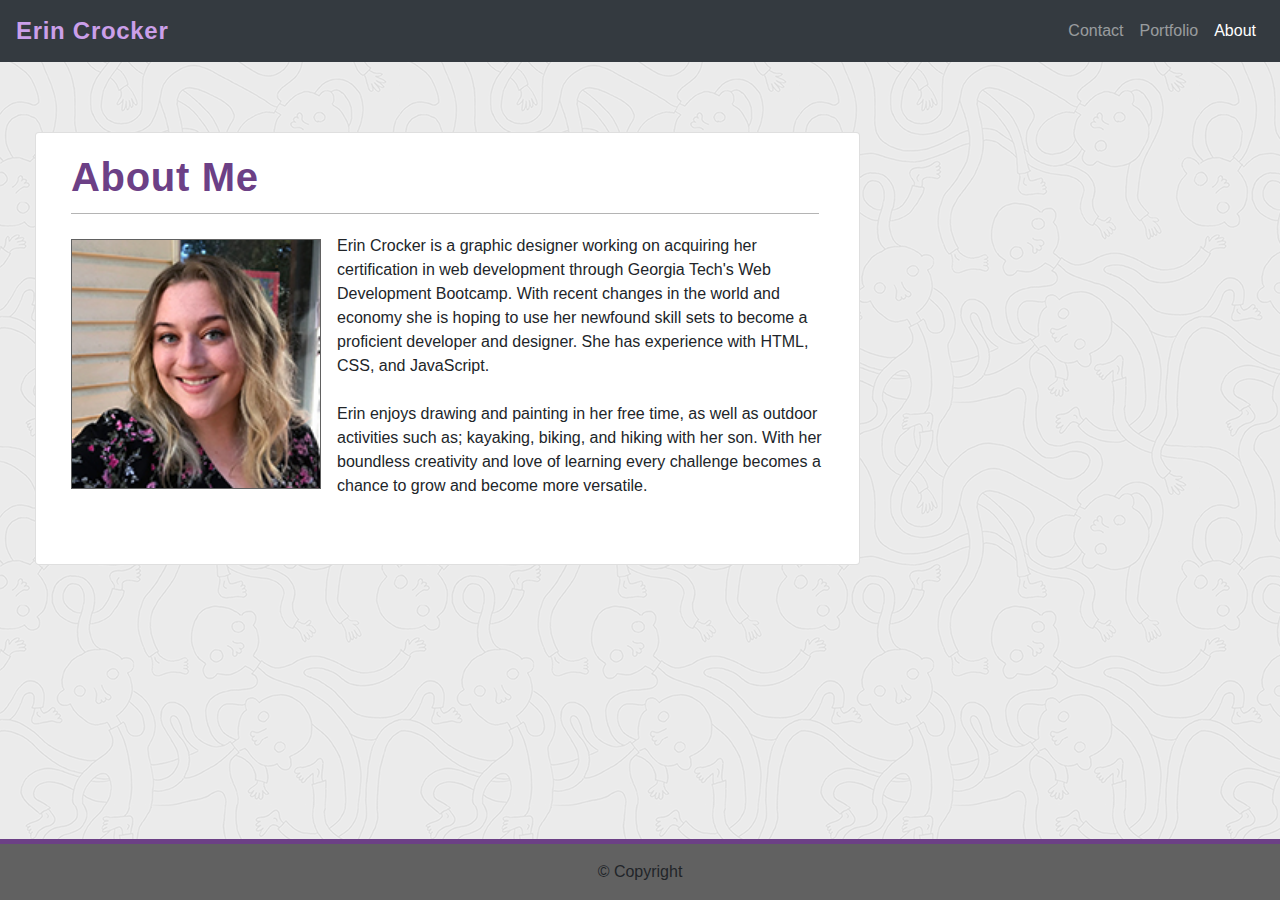
==== index.html @ eda3b4a2 "set up file structure, using previous portfolio layout, made edits to color, and images in the porfo" ====
<!DOCTYPE html>
<!--[if lt IE 7]>      <html class="no-js lt-ie9 lt-ie8 lt-ie7"> <![endif]-->
<!--[if IE 7]>         <html class="no-js lt-ie9 lt-ie8"> <![endif]-->
<!--[if IE 8]>         <html class="no-js lt-ie9"> <![endif]-->
<!--[if gt IE 8]><!-->
<html class="no-js">
  <!--<![endif]-->
  <head>
    <meta charset="utf-8" />
    <meta http-equiv="X-UA-Compatible" content="IE=edge" />
    <title></title>
    <meta name="description" content="" />
    <meta name="viewport" content="width=device-width, initial-scale=1" />
    <link
      rel="stylesheet"
      href="https://stackpath.bootstrapcdn.com/bootstrap/4.4.1/css/bootstrap.min.css"
      integrity="sha384-Vkoo8x4CGsO3+Hhxv8T/Q5PaXtkKtu6ug5TOeNV6gBiFeWPGFN9MuhOf23Q9Ifjh"
      crossorigin="anonymous"
    />
    <link rel="stylesheet" href="./assets/styles.css" />
  </head>
  <body>
    <!-- Nav Bar -->
    <nav class="navbar navbar-expand-lg navbar navbar-dark bg-dark">
    <!-- Nav Bar Title -->
      <a class="navbar-brand" href="#"><span class="title-color">Erin Crocker</span></a>
      <button class="navbar-toggler" type="button" data-toggle="collapse" data-target="#navbarNav" aria-controls="navbarNav" aria-expanded="false" aria-label="Toggle navigation"> <span class="navbar-toggler-icon"></span> </button>
      <div class="collapse navbar-collapse" id="navbarNav">
        <ul class="navbar-nav ml-auto">
            <!-- Contact -->
          <li class="nav-item">
            <a class="nav-link" href="contact.html">Contact</a>
          </li>
            <!-- Portfolio -->
          <li class="nav-item">
            <a class="nav-link" href="portfolio.html">Portfolio</a>
          </li>
            <!-- About -->
          <li class="nav-item active">
            <a class="nav-link" href="index.html">About <span class="sr-only">(current)</span></a>
          </li>
        </ul>
      </div>
    </nav>

    <!-- About Me -->
    <div class="container">
      <div class="row">
        <div class="col-sm-9">
          <div class="card">
            <div class="card-body">
              <h1 class="card-title justify-content-center">About Me</h1>
              <div class=image-paragraph-divider>
                <img class= "img mr-3 float-left" src="./assets/images/160-160.jpg" />
                <p class="card-text" id=p1>
                  Erin Crocker is a graphic designer working on acquiring her certification 
                  in web development through Georgia Tech's Web Development Bootcamp. With 
                  recent changes in the world and economy she is hoping to use her newfound 
                  skill sets to become a proficient developer and designer. She has experience 
                  with HTML, CSS, and JavaScript. 
                  </p>
              </div>
            </br>
              <p>
                  Erin enjoys drawing and painting in her free time, as well as outdoor activities such as; kayaking, 
                  biking, and hiking with her son. With her boundless creativity and love of learning
                  every challenge becomes a chance to grow and become more versatile.
              </p>
              
            </div>
          </div>
        </div>
      </div>
    </div>
    <!-- Footer -->
    <footer class="page-footer font-small">

      <!-- Copyright -->
      <div class="footer-copyright text-center py-3">© Copyright
      </div>
      <!-- Copyright -->
    
    </footer>
  </body>
  <script src="https://code.jquery.com/jquery-3.2.1.slim.min.js" integrity="sha384-KJ3o2DKtIkvYIK3UENzmM7KCkRr/rE9/Qpg6aAZGJwFDMVNA/GpGFF93hXpG5KkN" crossorigin="anonymous"></script>
<script src="https://cdnjs.cloudflare.com/ajax/libs/popper.js/1.12.9/umd/popper.min.js" integrity="sha384-ApNbgh9B+Y1QKtv3Rn7W3mgPxhU9K/ScQsAP7hUibX39j7fakFPskvXusvfa0b4Q" crossorigin="anonymous"></script>
<script src="https://maxcdn.bootstrapcdn.com/bootstrap/4.0.0/js/bootstrap.min.js" integrity="sha384-JZR6Spejh4U02d8jOt6vLEHfe/JQGiRRSQQxSfFWpi1MquVdAyjUar5+76PVCmYl" crossorigin="anonymous"></script>
</html>
---- assets/styles.css ----
.title-color{
    font-family: Helvetica, sans-serif;
    letter-spacing: .7px;
    font-size: 18pt;
    font-weight: 600;
    color: rgb(203, 159, 233)
    
    
}

body {
    background-image: url('../assets/images/ignasi_pattern_s.png');
}

.container {
    padding-top: 70px;
    padding-bottom: 70px;
    margin-left: 20px;
    margin-bottom: 20px;
}

.image-paragraph-divider {
    border-top: .5px solid rgb(180, 180, 180);
    padding-top: 20px;
    margin-right: 20px;
}

.card-body{
    padding-bottom: 50px;
    margin-left: 15px;

}

h1 {
    color:#6c4086;
    font-family: Helvetica, sans-serif;
    letter-spacing: .7px;
    font-weight: 700;
}

p{
    font-size: 12pt;
}

img {
    min-width: 250px;
    max-width: 350px;
    border: solid 1px #616161;
    margin-top: 5px
    
}

.page-footer {
    border-top: 5px solid #6c4086;
    background-color: #616161;
    position:fixed;bottom:0;left:0;right:0;


}


.form-group{
    margin-right: 100px;
    margin-left: 20px;
}

.button{
    background-color:#6c4086;
    border: 7px solid #6c4086;
    margin-bottom: -30px;
}

.navbar-color{
    background-color: #6c4086;
}
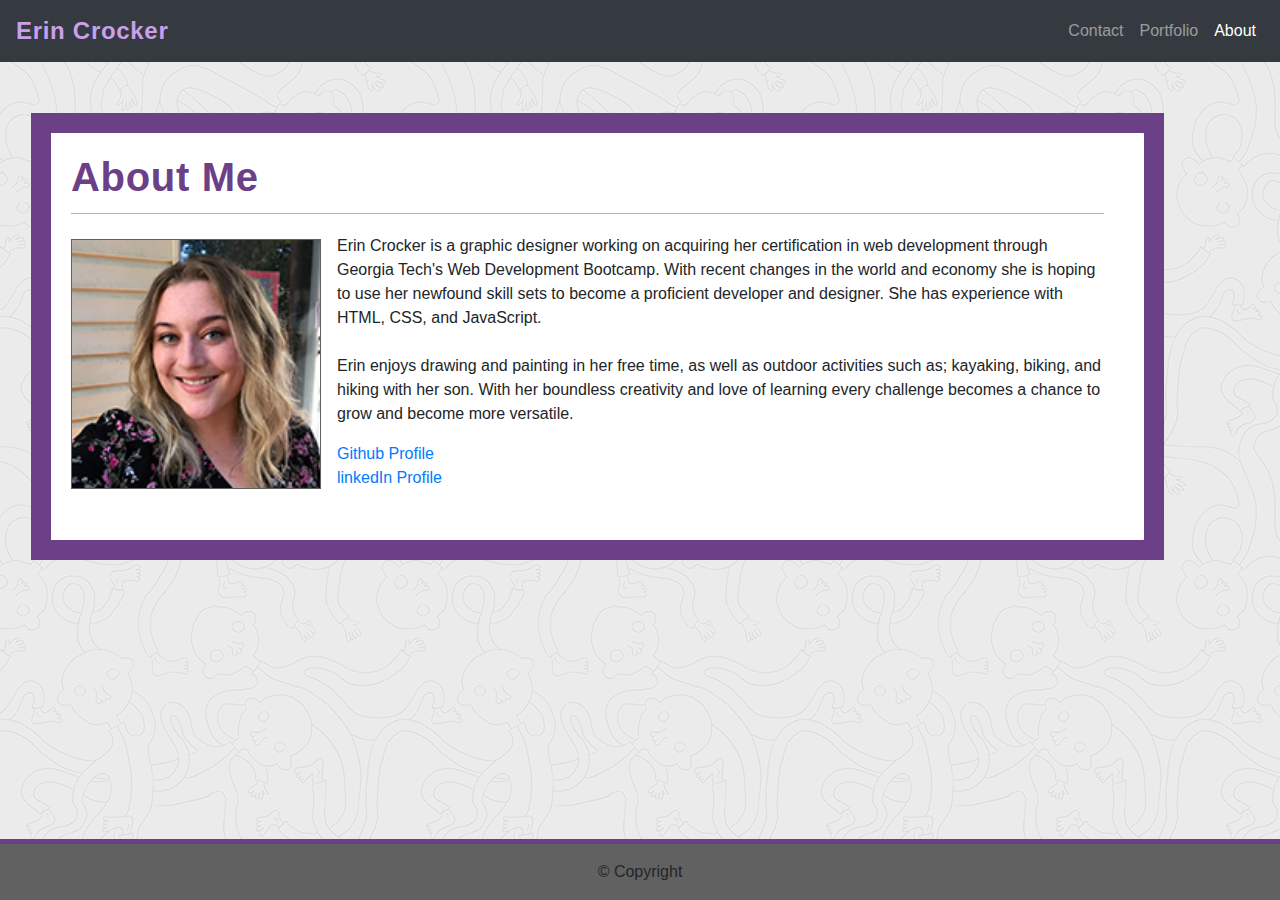
==== commit 69b504ce: "a" ====
--- a/index.html
+++ b/index.html
@@ -46,9 +46,9 @@
     <!-- About Me -->
     <div class="container">
       <div class="row">
-        <div class="col-sm-9">
+        <div class="col-sm-12 justify-content-center">
           <div class="card">
-            <div class="card-body">
+            <div class="card-body card-body-style">
               <h1 class="card-title justify-content-center">About Me</h1>
               <div class=image-paragraph-divider>
                 <img class= "img mr-3 float-left" src="./assets/images/160-160.jpg" />
@@ -66,6 +66,9 @@
                   biking, and hiking with her son. With her boundless creativity and love of learning
                   every challenge becomes a chance to grow and become more versatile.
               </p>
+              <a href="https://github.com/erinleecrocker">Github Profile</a>
+              </br>
+              <a href="https://www.linkedin.com/in/erinleecrocker/">linkedIn Profile</a>
               
             </div>
           </div>
@@ -85,4 +88,5 @@
   <script src="https://code.jquery.com/jquery-3.2.1.slim.min.js" integrity="sha384-KJ3o2DKtIkvYIK3UENzmM7KCkRr/rE9/Qpg6aAZGJwFDMVNA/GpGFF93hXpG5KkN" crossorigin="anonymous"></script>
 <script src="https://cdnjs.cloudflare.com/ajax/libs/popper.js/1.12.9/umd/popper.min.js" integrity="sha384-ApNbgh9B+Y1QKtv3Rn7W3mgPxhU9K/ScQsAP7hUibX39j7fakFPskvXusvfa0b4Q" crossorigin="anonymous"></script>
 <script src="https://maxcdn.bootstrapcdn.com/bootstrap/4.0.0/js/bootstrap.min.js" integrity="sha384-JZR6Spejh4U02d8jOt6vLEHfe/JQGiRRSQQxSfFWpi1MquVdAyjUar5+76PVCmYl" crossorigin="anonymous"></script>
+<script type="text/javascript" src="assets/script.js"></script>
 </html>
--- a/assets/styles.css
+++ b/assets/styles.css
@@ -57,7 +57,10 @@
 
 
 }
-
+.card-body-style {
+    outline: solid 20px #6c4086;
+    
+}
 
 .form-group{
     margin-right: 100px;
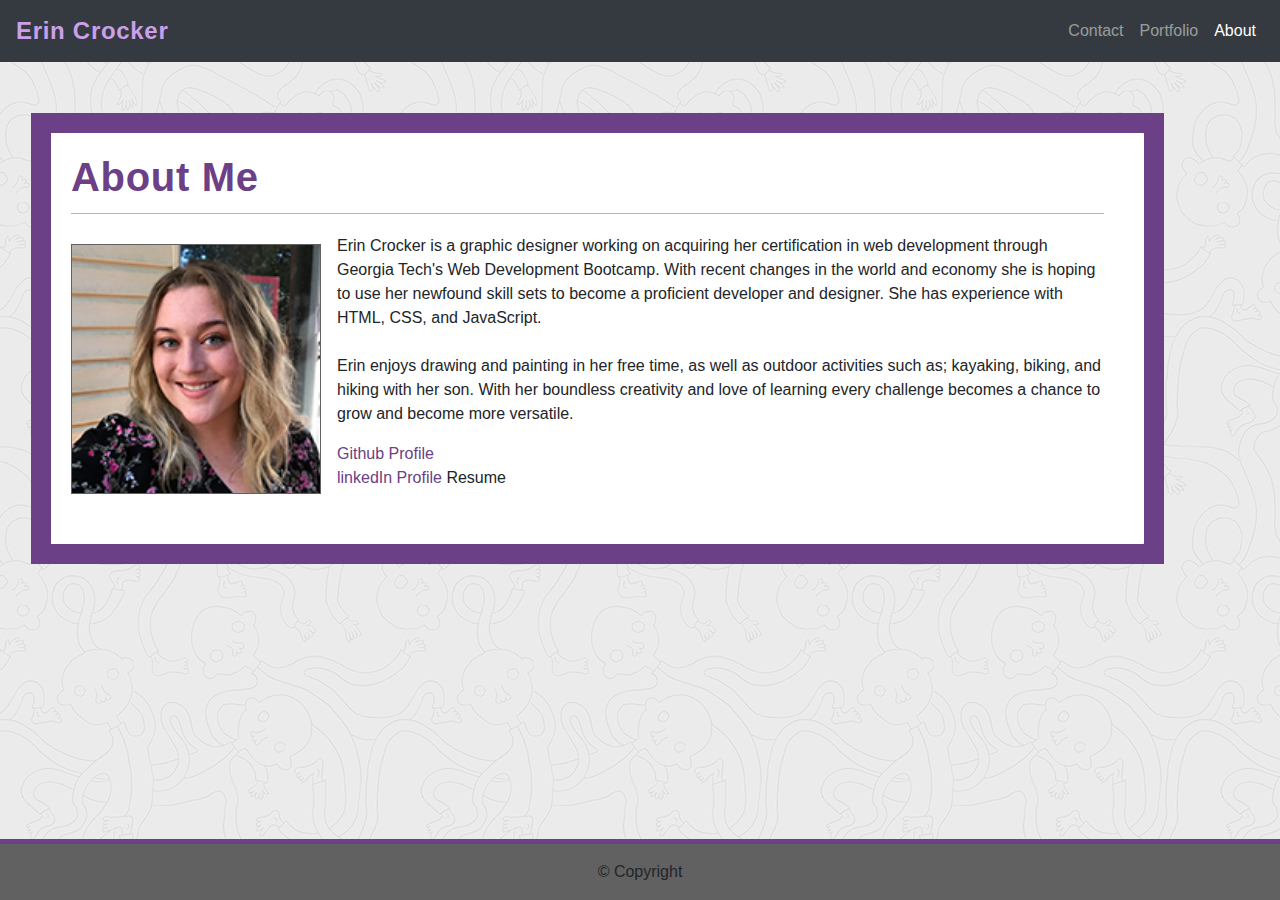
==== commit bd364048: "added links and resume to portfolio page and profile" ====
--- a/index.html
+++ b/index.html
@@ -39,6 +39,7 @@
           <li class="nav-item active">
             <a class="nav-link" href="index.html">About <span class="sr-only">(current)</span></a>
           </li>
+          <p id="my-form-status"></p>
         </ul>
       </div>
     </nav>
@@ -69,6 +70,7 @@
               <a href="https://github.com/erinleecrocker">Github Profile</a>
               </br>
               <a href="https://www.linkedin.com/in/erinleecrocker/">linkedIn Profile</a>
+              <a src="assets/images/RESUME 2020.jpg">Resume</a>
               
             </div>
           </div>
@@ -85,8 +87,8 @@
     
     </footer>
   </body>
+
   <script src="https://code.jquery.com/jquery-3.2.1.slim.min.js" integrity="sha384-KJ3o2DKtIkvYIK3UENzmM7KCkRr/rE9/Qpg6aAZGJwFDMVNA/GpGFF93hXpG5KkN" crossorigin="anonymous"></script>
 <script src="https://cdnjs.cloudflare.com/ajax/libs/popper.js/1.12.9/umd/popper.min.js" integrity="sha384-ApNbgh9B+Y1QKtv3Rn7W3mgPxhU9K/ScQsAP7hUibX39j7fakFPskvXusvfa0b4Q" crossorigin="anonymous"></script>
 <script src="https://maxcdn.bootstrapcdn.com/bootstrap/4.0.0/js/bootstrap.min.js" integrity="sha384-JZR6Spejh4U02d8jOt6vLEHfe/JQGiRRSQQxSfFWpi1MquVdAyjUar5+76PVCmYl" crossorigin="anonymous"></script>
-<script type="text/javascript" src="assets/script.js"></script>
 </html>
--- a/assets/styles.css
+++ b/assets/styles.css
@@ -10,6 +10,13 @@
 
 body {
     background-image: url('../assets/images/ignasi_pattern_s.png');
+}
+
+a {
+
+    color: #6c4086;
+
+
 }
 
 .container {
@@ -44,12 +51,14 @@
 
 img {
     min-width: 250px;
-    max-width: 350px;
+    max-width: 700px;
     border: solid 1px #616161;
-    margin-top: 5px
+    margin-top: 10px;
     
 }
-
+figcaption {
+    font-size: 20pt;
+}
 .page-footer {
     border-top: 5px solid #6c4086;
     background-color: #616161;
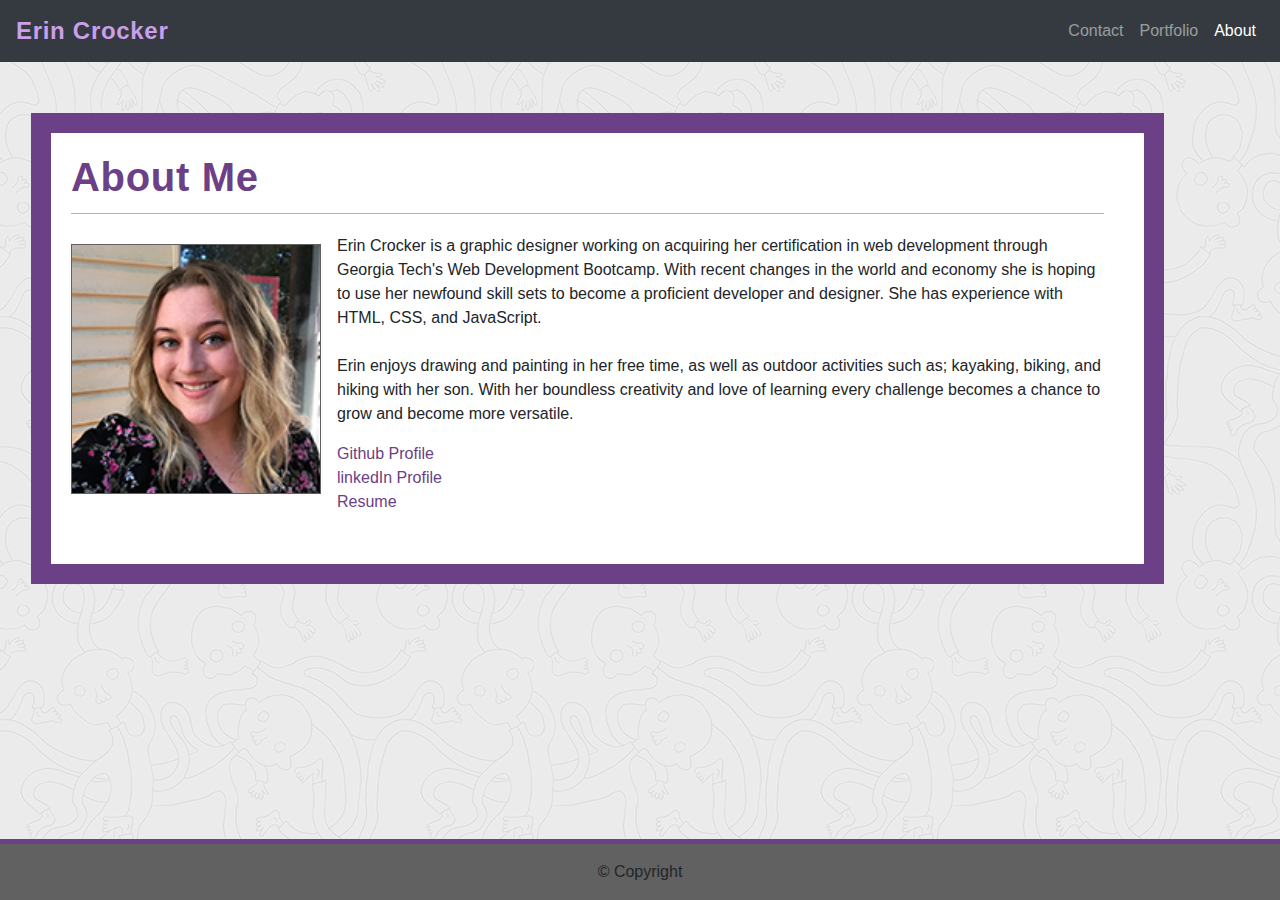
==== commit 4f2476c9: "add resume" ====
--- a/index.html
+++ b/index.html
@@ -70,7 +70,8 @@
               <a href="https://github.com/erinleecrocker">Github Profile</a>
               </br>
               <a href="https://www.linkedin.com/in/erinleecrocker/">linkedIn Profile</a>
-              <a src="assets/images/RESUME 2020.jpg">Resume</a>
+              </br>
+              <a href="assets/images/RESUME 2020.jpg">Resume</a>
               
             </div>
           </div>
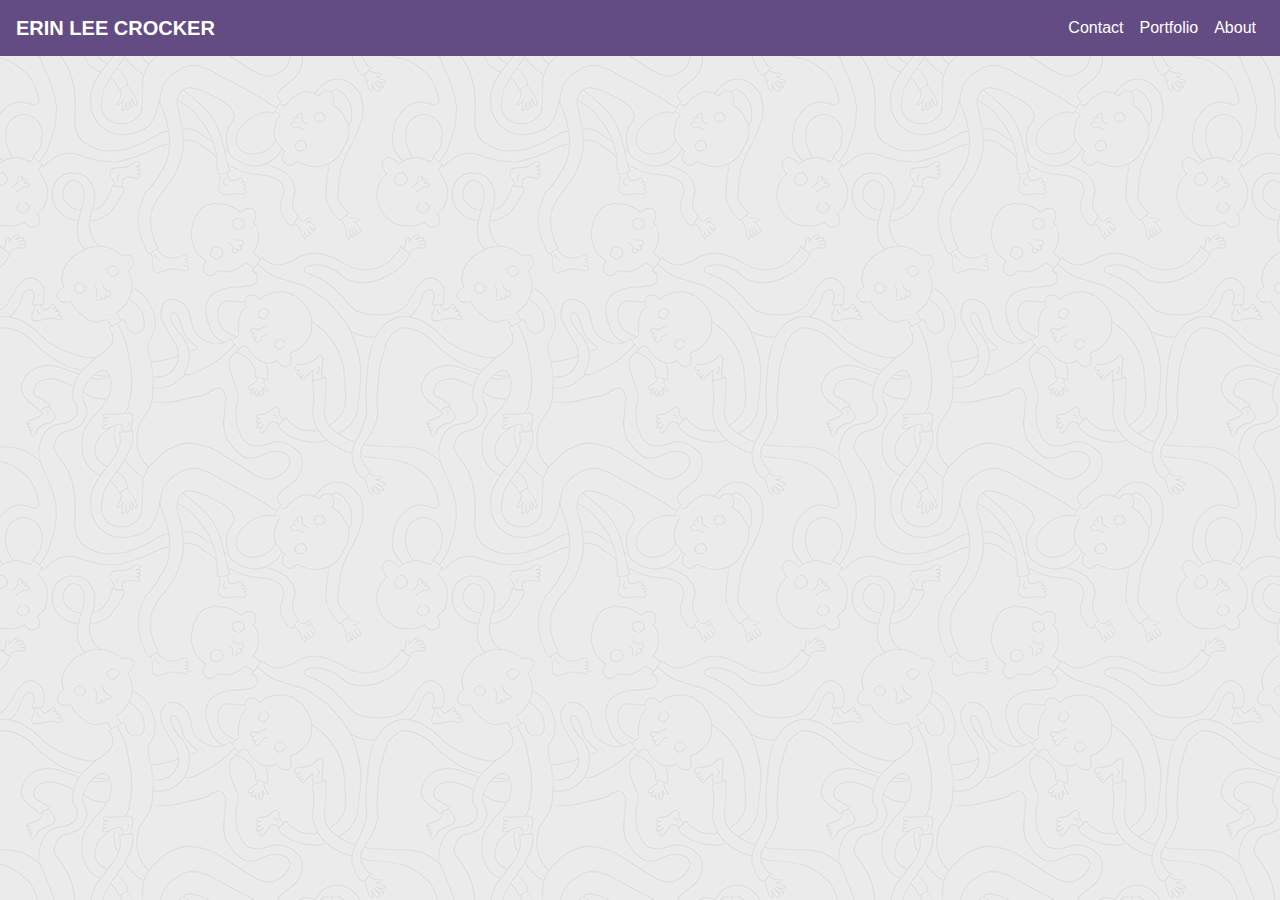
==== commit 3c84a7d3: "updated styling of the nav bar for contact, index, and portfolio" ====
--- a/index.html
+++ b/index.html
@@ -20,32 +20,100 @@
     <link rel="stylesheet" href="./assets/styles.css" />
   </head>
   <body>
-    <!-- Nav Bar -->
-    <nav class="navbar navbar-expand-lg navbar navbar-dark bg-dark">
-    <!-- Nav Bar Title -->
-      <a class="navbar-brand" href="#"><span class="title-color">Erin Crocker</span></a>
-      <button class="navbar-toggler" type="button" data-toggle="collapse" data-target="#navbarNav" aria-controls="navbarNav" aria-expanded="false" aria-label="Toggle navigation"> <span class="navbar-toggler-icon"></span> </button>
+    <!-- Header / Nav Bar -->
+    <nav class="navbar navbar-expand-md navbar-custom">
+      <a class="navbar-brand" href="index.html">ERIN LEE CROCKER</a>
+      <button
+        class="navbar-light navbar-toggler"
+        type="button"
+        data-toggle="collapse"
+        data-target="#navbarNav"
+        aria-controls="navbarNav"
+        aria-expanded="false"
+        aria-label="Toggle navigation"
+      >
+        <span class="navbar-toggler-icon"></span>
+      </button>
       <div class="collapse navbar-collapse" id="navbarNav">
         <ul class="navbar-nav ml-auto">
-            <!-- Contact -->
+          <!-- Contact -->
           <li class="nav-item">
             <a class="nav-link" href="contact.html">Contact</a>
           </li>
-            <!-- Portfolio -->
+          <!-- Portfolio -->
           <li class="nav-item">
             <a class="nav-link" href="portfolio.html">Portfolio</a>
           </li>
-            <!-- About -->
+          <!-- About -->
           <li class="nav-item active">
+            <a class="nav-link" href="index.html">About <span class="sr-only">(current)</span></a>
+          </li>
+        </ul>
+      </div>
+    </nav>
+
+    <!-- About me -->
+    <!-- Card with title and image and text-->
+
+    <!-- Portfolio Highlights -->
+    <!-- title with underline -->
+
+    <!-- new row -->
+
+    <!--col-sm-6 flex column -->
+    <!-- two cards -->
+
+    <!--col-sm-6 flex column -->
+    <!-- two cards -->
+
+    <!-- Footer -->
+
+    <header></header>
+  </body>
+
+  <script
+    src="https://code.jquery.com/jquery-3.2.1.slim.min.js"
+    integrity="sha384-KJ3o2DKtIkvYIK3UENzmM7KCkRr/rE9/Qpg6aAZGJwFDMVNA/GpGFF93hXpG5KkN"
+    crossorigin="anonymous"
+  ></script>
+  <script
+    src="https://cdnjs.cloudflare.com/ajax/libs/popper.js/1.12.9/umd/popper.min.js"
+    integrity="sha384-ApNbgh9B+Y1QKtv3Rn7W3mgPxhU9K/ScQsAP7hUibX39j7fakFPskvXusvfa0b4Q"
+    crossorigin="anonymous"
+  ></script>
+  <script
+    src="https://maxcdn.bootstrapcdn.com/bootstrap/4.0.0/js/bootstrap.min.js"
+    integrity="sha384-JZR6Spejh4U02d8jOt6vLEHfe/JQGiRRSQQxSfFWpi1MquVdAyjUar5+76PVCmYl"
+    crossorigin="anonymous"
+  ></script>
+</html>
+
+<!-- Nav Bar -->
+<!-- <nav class="navbar navbar-expand-lg navbar navbar-dark bg-dark"> -->
+<!-- Nav Bar Title -->
+<!-- <a class="navbar-brand" href="#"><span class="title-color">Erin Crocker</span></a>
+      <button class="navbar-toggler" type="button" data-toggle="collapse" data-target="#navbarNav" aria-controls="navbarNav" aria-expanded="false" aria-label="Toggle navigation"> <span class="navbar-toggler-icon"></span> </button>
+      <div class="collapse navbar-collapse" id="navbarNav">
+        <ul class="navbar-nav ml-auto"> -->
+<!-- Contact -->
+<!-- <li class="nav-item">
+            <a class="nav-link" href="contact.html">Contact</a>
+          </li> -->
+<!-- Portfolio -->
+<!-- <li class="nav-item">
+            <a class="nav-link" href="portfolio.html">Portfolio</a>
+          </li> -->
+<!-- About -->
+<!-- <li class="nav-item active">
             <a class="nav-link" href="index.html">About <span class="sr-only">(current)</span></a>
           </li>
           <p id="my-form-status"></p>
         </ul>
       </div>
-    </nav>
+    </nav> -->
 
-    <!-- About Me -->
-    <div class="container">
+<!-- About Me -->
+<!-- <div class="container">
       <div class="row">
         <div class="col-sm-12 justify-content-center">
           <div class="card">
@@ -77,19 +145,13 @@
           </div>
         </div>
       </div>
-    </div>
-    <!-- Footer -->
-    <footer class="page-footer font-small">
+    </div> -->
+<!-- Footer -->
+<!-- <footer class="page-footer font-small"> -->
 
-      <!-- Copyright -->
-      <div class="footer-copyright text-center py-3">© Copyright
-      </div>
-      <!-- Copyright -->
-    
-    </footer>
-  </body>
+<!-- Copyright -->
+<!-- <div class="footer-copyright text-center py-3">© Copyright
+      </div> -->
+<!-- Copyright -->
 
-  <script src="https://code.jquery.com/jquery-3.2.1.slim.min.js" integrity="sha384-KJ3o2DKtIkvYIK3UENzmM7KCkRr/rE9/Qpg6aAZGJwFDMVNA/GpGFF93hXpG5KkN" crossorigin="anonymous"></script>
-<script src="https://cdnjs.cloudflare.com/ajax/libs/popper.js/1.12.9/umd/popper.min.js" integrity="sha384-ApNbgh9B+Y1QKtv3Rn7W3mgPxhU9K/ScQsAP7hUibX39j7fakFPskvXusvfa0b4Q" crossorigin="anonymous"></script>
-<script src="https://maxcdn.bootstrapcdn.com/bootstrap/4.0.0/js/bootstrap.min.js" integrity="sha384-JZR6Spejh4U02d8jOt6vLEHfe/JQGiRRSQQxSfFWpi1MquVdAyjUar5+76PVCmYl" crossorigin="anonymous"></script>
-</html>
+<!-- </footer> -->
--- a/assets/styles.css
+++ b/assets/styles.css
@@ -1,23 +1,43 @@
+/* navbar background color */
+.navbar {
+    background-color: #624C83;
+    color: white;
+}
+/* heading for navbar */
+.navbar-custom {
+    color: white;
+}
+.navbar-brand {
+    color: white;
+    font-weight: bold;
+}
+/* links in navbar */
+.nav-link {
+    color: white;
+}
+/* Toggler color */
+.navbar-toggler {
+    background-color: white;
+}
+/* hover over links color */
+a:hover {
+    color: #FFF145;
+}
+
+
+
 .title-color{
     font-family: Helvetica, sans-serif;
     letter-spacing: .7px;
     font-size: 18pt;
     font-weight: 600;
-    color: rgb(203, 159, 233)
-    
-    
+    color: rgb(176, 130, 207)
 }
 
 body {
     background-image: url('../assets/images/ignasi_pattern_s.png');
 }
 
-a {
-
-    color: #6c4086;
-
-
-}
 
 .container {
     padding-top: 70px;
@@ -50,7 +70,7 @@
 }
 
 img {
-    min-width: 250px;
+    min-width: auto;
     max-width: 700px;
     border: solid 1px #616161;
     margin-top: 10px;
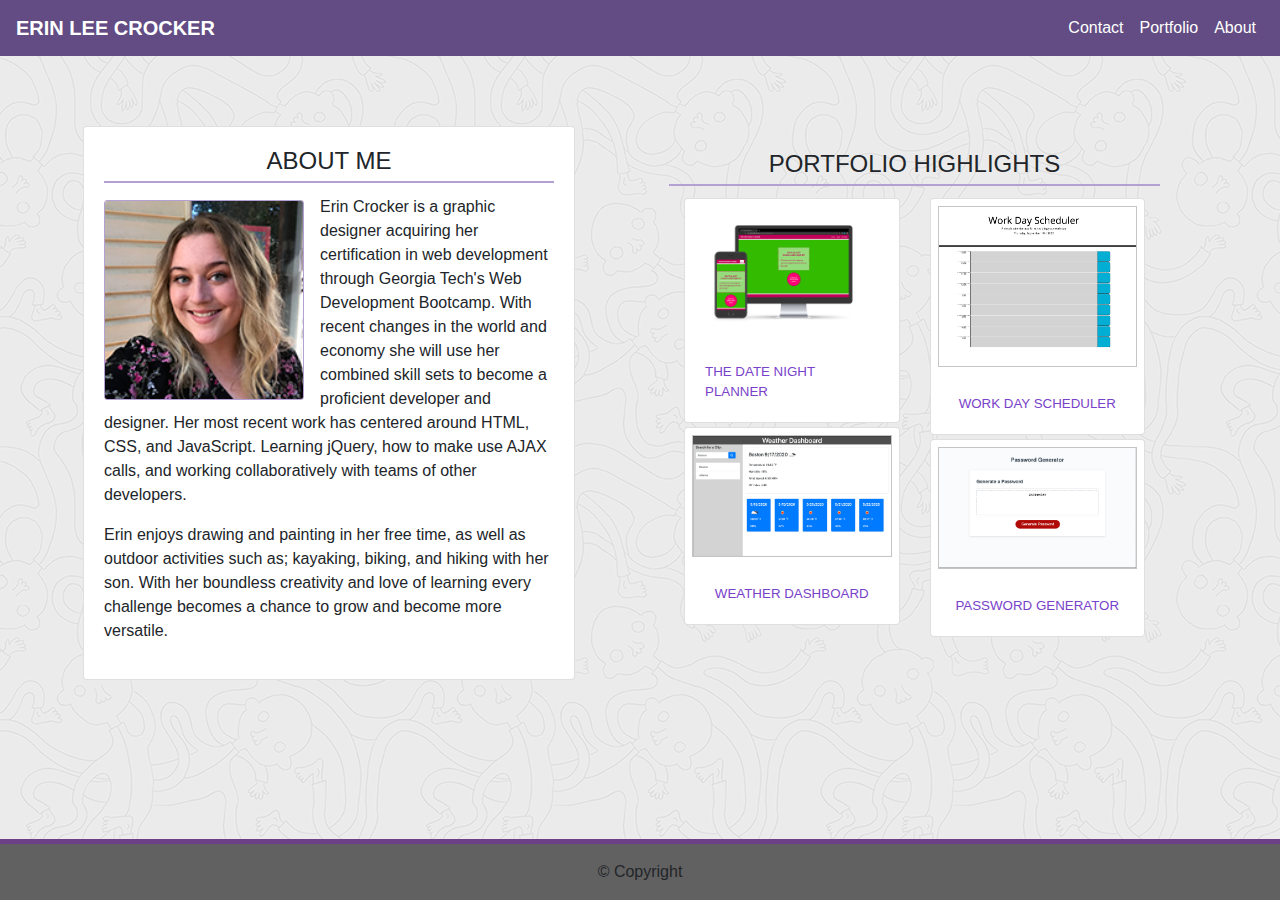
==== commit 804e3c6e: "got index to display about me and portfolio hightlights" ====
--- a/index.html
+++ b/index.html
@@ -51,24 +51,89 @@
         </ul>
       </div>
     </nav>
-
-    <!-- About me -->
-    <!-- Card with title and image and text-->
-
-    <!-- Portfolio Highlights -->
-    <!-- title with underline -->
-
-    <!-- new row -->
-
-    <!--col-sm-6 flex column -->
-    <!-- two cards -->
-
-    <!--col-sm-6 flex column -->
-    <!-- two cards -->
-
+    <div class="container">
+      <div class="row flex-row">
+  
+        <!-- About me -->
+        <div class="col-sm ml-1 ml-md-5 mr-1 mr-md-5">
+          <!-- Card with title and image and text-->
+          <div class="card">
+            <div class="card-body">
+              <h4 class="card-title center">ABOUT ME</h4>
+              <img class= "img card-img mr-sm-3 float-left" id="profile-img" src="./assets/images/160-160.jpg" />
+                <p class="card-text" id=p1>
+                  Erin Crocker is a graphic designer acquiring her certification 
+                  in web development through Georgia Tech's Web Development Bootcamp. With
+                  recent changes in the world and economy she will use her combined
+                  skill sets to become a proficient developer and designer. Her most recent work has centered 
+                  around HTML, CSS, and JavaScript. Learning jQuery, how to make use AJAX calls, and working collaboratively 
+                  with teams of other developers.
+                  </p>
+                  <p>
+                    Erin enjoys drawing and painting in her free time, as well as outdoor activities such as; kayaking, 
+                    biking, and hiking with her son. With her boundless creativity and love of learning
+                    every challenge becomes a chance to grow and become more versatile.
+                </p>
+            </div>
+          </div>
+        </div>
+     
+        <div class="col-sm">
+          <!-- new row -->
+          <div class="row mt-4 ml-1 ml-md-3">
+            <h4 class= "card-title">PORTFOLIO HIGHLIGHTS</h4>
+            <div class="col-sm">
+              <div class="card mb-1">
+                <img src="assets/images/date-night-planner.png" class="card-img-top" alt="...">
+                <div class="card-body">
+                  <a href="portfolio.html" class="small-text center">THE DATE NIGHT PLANNER</a>
+                </div>
+              </div>
+              <div class="card">
+                <img src="assets/images/WeatherDashboard.png" class="card-img-top screenshot-image" alt="...">
+                <div class="card-body">
+                  <a href="portfolio.html" class="small-text center">WEATHER DASHBOARD</a>
+                </div>
+              </div>
+            </div>
+            <div class="col-sm">
+              <div class="card mb-1">
+                <img src="assets/images/WorkDayScheduler.png" class="card-img-top screenshot-image" alt="...">
+                <div class="card-body">
+                  <a href="portfolio.html" class="small-text center">WORK DAY SCHEDULER</a>
+                </div>
+              </div>
+              <div class="card">
+                <img src="assets/images/PasswordGenerator.png" class="card-img-top screenshot-image" alt="...">
+                <div class="card-body">
+                  <a href="portfolio.html" class="small-text center">PASSWORD GENERATOR</a>
+                </div>
+              </div>
+            </div>
+          </div>
+
+          <!-- Portfolio Highlights -->
+          <!-- title with underline -->
+
+          <!-- new row -->
+
+          <!--col-sm-6 flex column -->
+          <!-- two cards -->
+
+          <!--col-sm-6 flex column -->
+          <!-- two cards -->
+        </div>
+  
+      </div>
+
+    </div>
     <!-- Footer -->
-
-    <header></header>
+    <footer class="page-footer font-small">
+      <!-- Copyright -->
+      <div class="footer-copyright text-center py-3">© Copyright</div>
+    </footer> 
+
+    <!-- Footer -->
   </body>
 
   <script
--- a/assets/styles.css
+++ b/assets/styles.css
@@ -21,11 +21,30 @@
 }
 /* hover over links color */
 a:hover {
-    color: #FFF145;
+    color: #B4A1D3;
 }
-
-
-
+.center {
+    display: flex;
+    justify-content: center;
+    align-items: center;
+}
+h4 {
+    padding-bottom: 5px;
+    border-bottom: solid 2px #B4A1D3;
+    width: 100%;
+    text-align: center;
+}
+a{
+    color: #7942ca;
+}
+.small-text {
+    font-size: 10pt;
+}
+.screenshot-image {
+    outline-offset: -8px;
+    outline: solid 1px rgb(197, 197, 197);
+    padding: 8px;
+}   
 .title-color{
     font-family: Helvetica, sans-serif;
     letter-spacing: .7px;
@@ -52,11 +71,11 @@
     margin-right: 20px;
 }
 
-.card-body{
+/* .card-body{
     padding-bottom: 50px;
     margin-left: 15px;
 
-}
+} */
 
 h1 {
     color:#6c4086;
@@ -69,11 +88,14 @@
     font-size: 12pt;
 }
 
-img {
+#profile-img {
     min-width: auto;
-    max-width: 700px;
-    border: solid 1px #616161;
-    margin-top: 10px;
+    width: 200px;
+    max-width: 200px;
+    border: solid 1px #B4A1D3;
+    margin-top: 5px;
+    margin-right: 5px;
+    margin-bottom: 2px;
     
 }
 figcaption {
@@ -101,7 +123,3 @@
     border: 7px solid #6c4086;
     margin-bottom: -30px;
 }
-
-.navbar-color{
-    background-color: #6c4086;
-}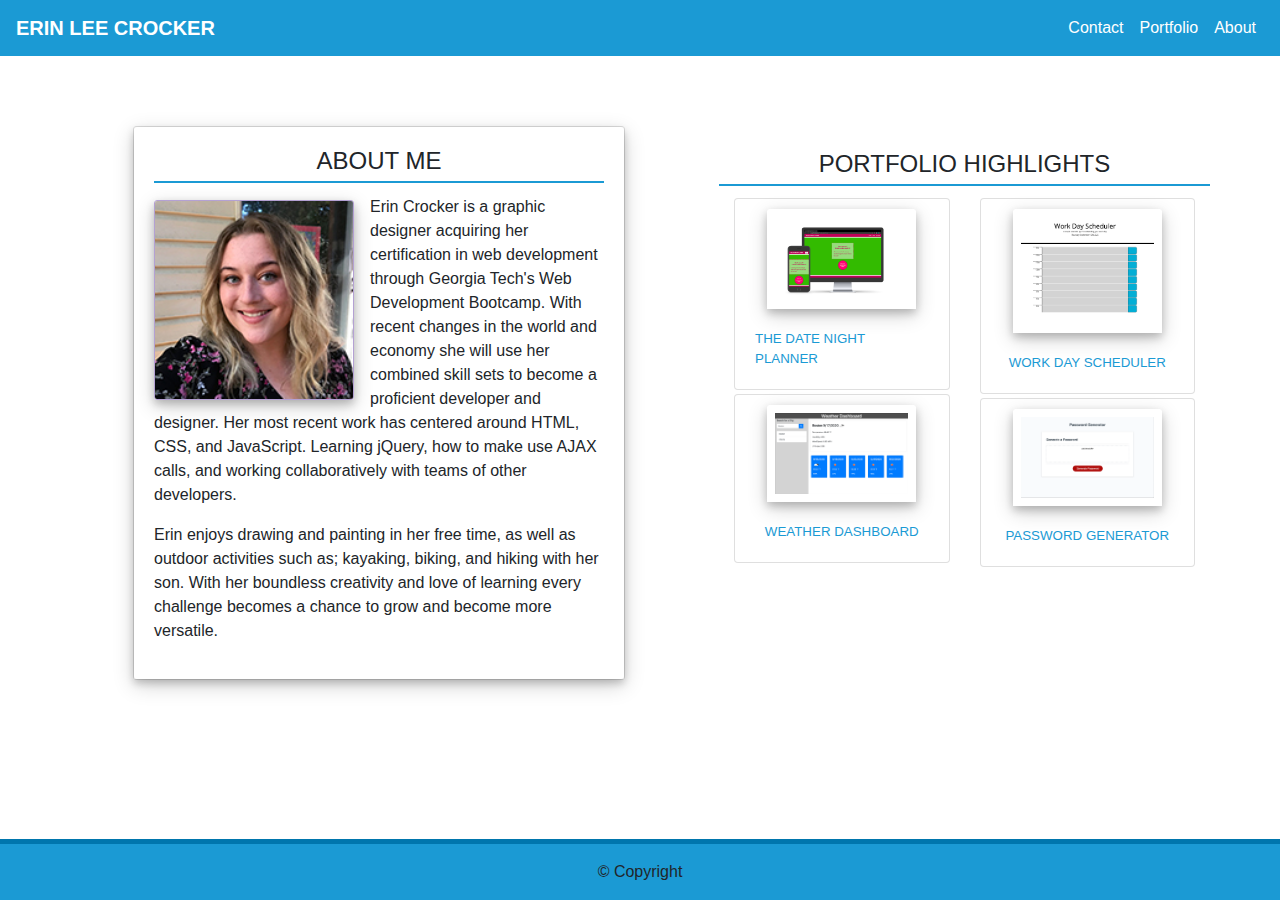
==== commit f239309b: "added styling for footer and homepage" ====
--- a/index.html
+++ b/index.html
@@ -58,7 +58,7 @@
         <div class="col-sm ml-1 ml-md-5 mr-1 mr-md-5">
           <!-- Card with title and image and text-->
           <div class="card">
-            <div class="card-body">
+            <div class="card-body card-body-style">
               <h4 class="card-title center">ABOUT ME</h4>
               <img class= "img card-img mr-sm-3 float-left" id="profile-img" src="./assets/images/160-160.jpg" />
                 <p class="card-text" id=p1>
--- a/assets/styles.css
+++ b/assets/styles.css
@@ -1,6 +1,6 @@
 /* navbar background color */
 .navbar {
-    background-color: #624C83;
+    background-color:rgb(27, 154, 212);
     color: white;
 }
 /* heading for navbar */
@@ -21,7 +21,7 @@
 }
 /* hover over links color */
 a:hover {
-    color: #B4A1D3;
+    color: rgb(0, 118, 173);
 }
 .center {
     display: flex;
@@ -30,19 +30,20 @@
 }
 h4 {
     padding-bottom: 5px;
-    border-bottom: solid 2px #B4A1D3;
+    border-bottom: solid 2px rgb(27, 154, 212);
     width: 100%;
     text-align: center;
 }
 a{
-    color: #7942ca;
+    color: rgb(27, 154, 212);
+    display: block;
 }
 .small-text {
     font-size: 10pt;
 }
 .screenshot-image {
     outline-offset: -8px;
-    outline: solid 1px rgb(197, 197, 197);
+    outline: solid 1px black(197, 197, 197);
     padding: 8px;
 }   
 .title-color{
@@ -54,23 +55,35 @@
 }
 
 body {
-    background-image: url('../assets/images/ignasi_pattern_s.png');
+    background-image: url(https://static.vecteezy.com/system/resources/previews/000/677/608/non_2x/japanese-seamless-paper-cut-card.jpg);
 }
 
 
 .container {
     padding-top: 70px;
     padding-bottom: 70px;
-    margin-left: 20px;
-    margin-bottom: 20px;
+    margin-left: auto;
+    margin-bottom: 50px;
 }
+.portfolio-content {
+    margin-left: auto;
+    margin-right: auto;
+}
+.portfolio-section {
+    Background-color: rgb(228, 228, 228);
+    margin-left: auto;
+    margin-right: auto;
 
+}
 .image-paragraph-divider {
-    border-top: .5px solid rgb(180, 180, 180);
+    border-top: .5px solid rgb(27, 154, 212);
     padding-top: 20px;
     margin-right: 20px;
 }
-
+img {
+    max-width: 70%;
+    box-shadow: 0 4px 8px 0 rgba(0, 0, 0, 0.2), 0 6px 20px 0 rgba(0, 0, 0, 0.19);
+}
 /* .card-body{
     padding-bottom: 50px;
     margin-left: 15px;
@@ -78,14 +91,19 @@
 } */
 
 h1 {
-    color:#6c4086;
+    color:  rgb(0, 144, 211);
     font-family: Helvetica, sans-serif;
     letter-spacing: .7px;
-    font-weight: 700;
+    font-weight: 300;
 }
 
 p{
     font-size: 12pt;
+}
+.card-img-top {
+    margin-left: auto;
+    margin-right: auto;
+    margin-top: 10px;
 }
 
 #profile-img {
@@ -99,17 +117,18 @@
     
 }
 figcaption {
-    font-size: 20pt;
+    font-size: 18pt;
 }
 .page-footer {
-    border-top: 5px solid #6c4086;
-    background-color: #616161;
+    border-top: 5px solid rgb(0, 118, 173);
+    background-color:rgb(27, 154, 212);
     position:fixed;bottom:0;left:0;right:0;
 
 
 }
 .card-body-style {
-    outline: solid 20px #6c4086;
+    /* outline: solid 20px #6c4086; */
+    box-shadow: 0 4px 8px 0 rgba(0, 0, 0, 0.2), 0 6px 20px 0 rgba(0, 0, 0, 0.19);
     
 }
 
@@ -118,8 +137,14 @@
     margin-left: 20px;
 }
 
+
 .button{
-    background-color:#6c4086;
-    border: 7px solid #6c4086;
+    background-color: rgb(27, 154, 212);
+    border: 7px solid rgb(27, 154, 212);
     margin-bottom: -30px;
+    box-shadow: 0 4px 8px 0 rgba(0, 0, 0, 0.2), 0 6px 20px 0 rgba(0, 0, 0, 0.19);
 }
+.button:hover {
+    background-color:  rgb(0, 118, 173);
+    border: 7px solid  rgb(0, 118, 173);
+}
